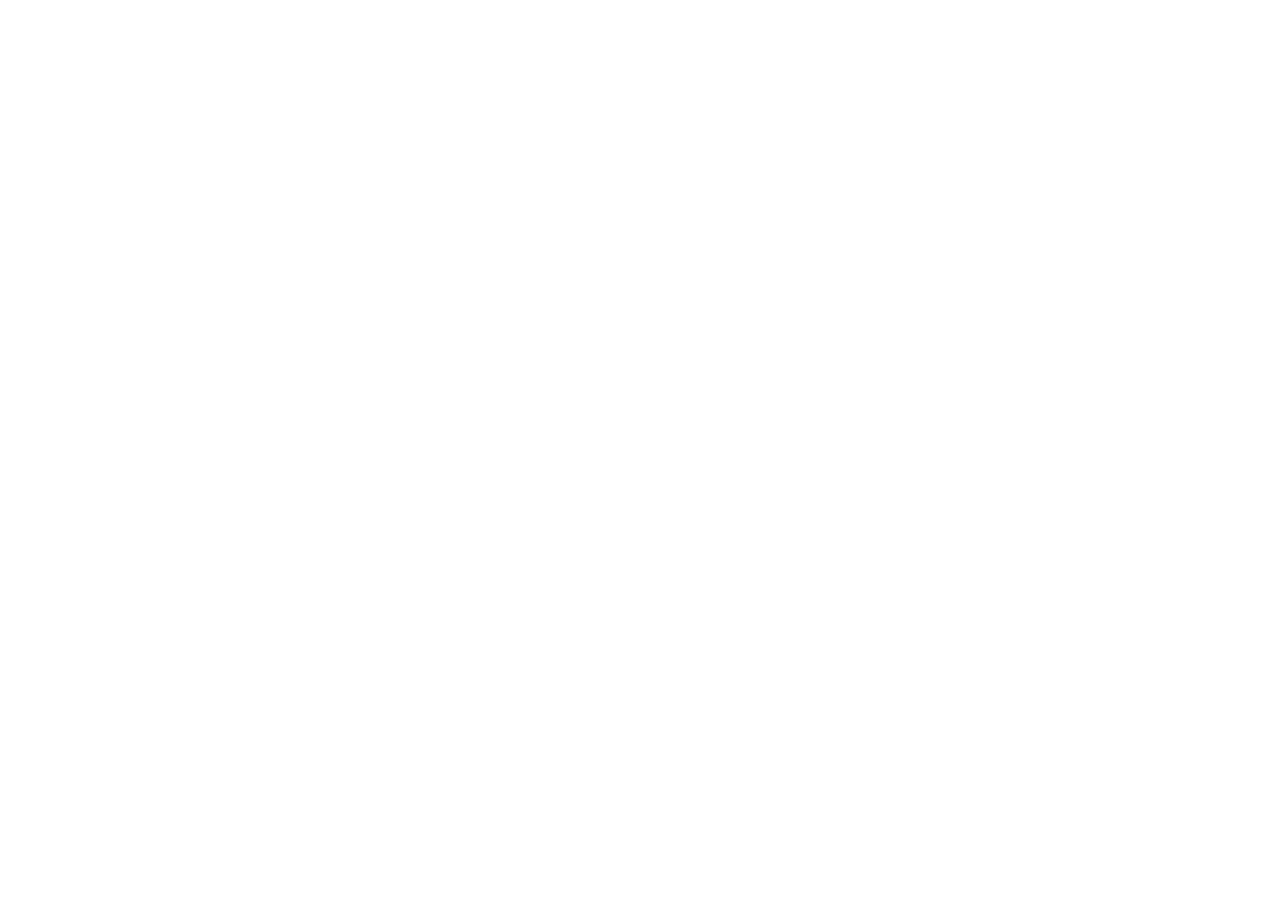
==== contact.html @ 822ce835 "initial site files" ====
<!DOCTYPE html>
<html>
<head>
    <meta charset="utf-8" />
    <meta http-equiv="X-UA-Compatible" content="IE=edge">
    <title>Contact</title>
    <meta name="viewport" content="width=device-width, initial-scale=1">
    <link rel="stylesheet" type="text/css" media="screen" href="./assets/css/style.css" />
    <script src="main.js"></script>
</head>
<body>
    
</body>
</html>
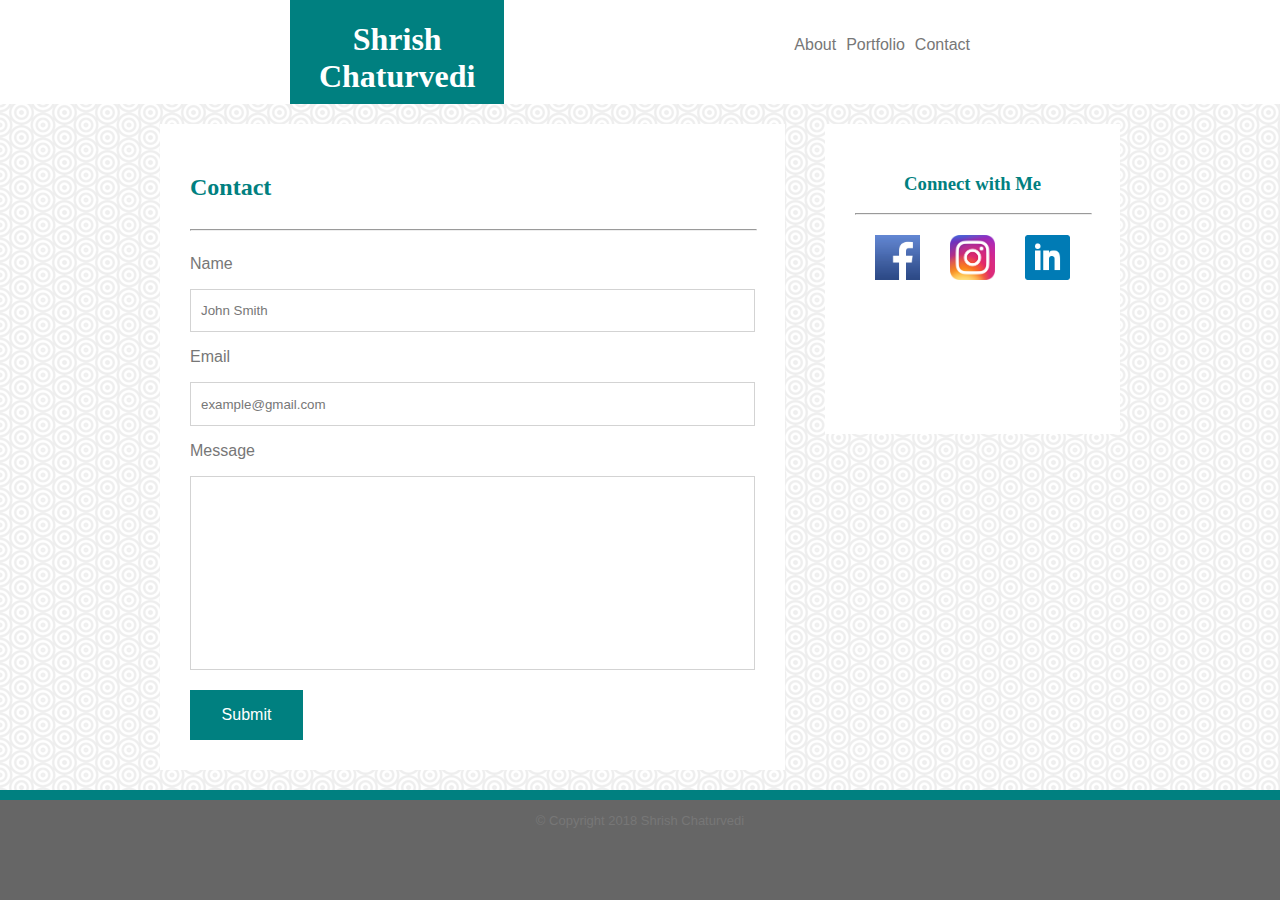
==== commit 91a3b901: "mostly done" ====
--- a/contact.html
+++ b/contact.html
@@ -1,14 +1,77 @@
 <!DOCTYPE html>
 <html>
+
 <head>
     <meta charset="utf-8" />
     <meta http-equiv="X-UA-Compatible" content="IE=edge">
-    <title>Contact</title>
+    <title>Shrish Chaturvedi</title>
     <meta name="viewport" content="width=device-width, initial-scale=1">
     <link rel="stylesheet" type="text/css" media="screen" href="./assets/css/style.css" />
     <script src="main.js"></script>
 </head>
+
 <body>
-    
+    <div class="main">
+        <div class="header">
+            <div class="logo">
+                <h1>Shrish Chaturvedi</h1>
+            </div>
+            <div class="links">
+                <div class="about">
+                    <p>About</p>
+                </div>
+                <div class="portfolio">
+                    <p>Portfolio</p>
+                </div>
+                <div class="contact">
+                    <p>Contact</p>
+                </div>
+            </div>
+
+        </div>
+
+        <div class="content">
+            <div class="forms">
+                <h2>Contact</h2>
+                <hr>
+                <p>Name</p>
+                <div class="formbox_1">
+                    <p>John Smith</p>
+                </div>
+                <p>Email</p>
+                <div class="formbox_1">
+                    <p>example@gmail.com</p>
+                </div>
+                <p>Message</p>
+                <div class="formbox_2">
+                </div>
+                <div class="submit">
+                    <p>Submit</p>
+                </div>
+            </div>
+            <div class="sidebar">
+                <h3>Connect with Me</h3>
+                <hr>
+                <div class="sidebar_logos">
+                    <div class="connectlogos">
+                        <img src="./assets/images/fb.jpg" alt="facebook" style="width:45px;height:45px;">
+                    </div>
+                    <div class="connectlogos">
+                        <img src="./assets/images/insta.png" alt="insta" style="width:45px;height:45px;">
+                    </div>
+                    <div class="connectlogos">
+                        <img src="./assets/images/linkedin.png" alt="linkedin" style="width:45px;height:45px;">
+                    </div>
+                </div>
+                <!-- <img class="connectlogos" src="./assets/images/stack.svg" alt="stack" style="width:25px;height:25px;"> -->
+
+            </div>
+        </div>
+
+        <div class="footer">
+            <p>&copy; Copyright 2018 Shrish Chaturvedi</p>
+        </div>
+    </div>
 </body>
+
 </html>--- a/assets/css/style.css
+++ b/assets/css/style.css
@@ -0,0 +1,196 @@
+h1, h2, h3 {
+    font-family: Georgia, 'Times New Roman', Times, serif;
+    /* color: teal; */
+}
+
+h2, h3 {
+    color: teal;
+}
+
+hr {
+width: 100%;
+}
+
+html, body {
+    width: 100%;
+    height: 100%;
+    margin: 0;
+  }
+
+.main {
+    display: flex;
+    flex-direction: column;
+    /* border: 1px solid red; */
+    background-image: url("./../images/dimension.png");
+    align-items: center;
+    height: 100%;
+    font-family: Arial, Helvetica, sans-serif;
+    color: #777777;
+    /* padding: 0.25em; */
+    /* margin: 0.40em; */
+ }
+
+.header {
+    display: flex;
+    flex-direction: row;
+    /* align-content: space-between; */
+    justify-content: space-between;
+    flex-grow: 1;
+    /* font-family: Arial, Helvetica, sans-serif; */
+    background-color: #ffffff;
+    vertical-align: middle;
+    height: 40px;
+    width: 100%;
+     /* width: 960px; */
+    /* border: 5px solid #cccccc; */
+}
+
+.logo {
+    background-color: teal;
+    color: white;
+    /* font-family: Georgia, 'Times New Roman', Times, serif; */
+    /* padding: 2px; */
+    width: 400px;
+    margin-left: 290px;
+    margin-right: 270px;
+    text-align: center;
+    vertical-align: middle;
+    padding: -25px;
+    }
+
+/* .about, .portfolio, .contact {
+    flex: 2;
+   align-self: center;
+    text-align: center;
+      
+} */
+
+.links {
+    display: flex;
+    flex-direction: row;
+    justify-content: space-between;
+    /* align-content: flex-end; */
+    flex-grow: 2;
+    width: 270px;
+    padding: 15px;
+    margin-right: 290px;
+}
+
+
+.about, .portfolio, .contact {
+    margin: 1px solid gray;
+    padding: 5px;
+}
+
+.about:hover, .portfolio:hover, .contact:hover {
+    background-color:lightseagreen;
+    color: #ffffff;
+}
+
+.content {
+    display: flex;
+    flex-direction: row;
+    flex-grow: 3;
+    /* border: 1px solid red;    */
+    /* color: teal; */
+    width: 960px;
+    justify-content: space-between;
+    margin: 20px;
+
+}
+
+.maincontent {
+    background-color: #ffffff;
+    width: 650px;
+    padding: 30px;
+    margin-right: 40px;
+}
+
+.submit:hover {
+    background-color: lightseagreen;
+}
+
+.myimage {
+    float: left;
+    margin-right: 20px;
+    margin-top: 10px;
+}
+
+.portfolios {
+    display: flex;
+    flex-direction: row;
+    /* justify-content: space-between; */
+    flex-wrap: wrap;
+}
+
+.port {
+    padding: 5px;
+}
+
+.port:hover {
+    background-color: lightseagreen;
+    padding: 5px;
+}
+
+.forms {
+    display: flex;
+    flex-direction: column;
+    background-color: #ffffff;
+    width: 650px;
+    padding: 30px;
+    margin-right: 40px;
+}
+
+.formbox_1, .formbox_2 {
+    border: 1px solid lightgrey;
+    font-size: smaller;
+    padding-left: 10px;
+ }
+
+.formbox_2 {
+    flex-grow: 2;
+    height: 50%;
+}
+
+.submit {
+    background-color: teal;
+    color: #ffffff;
+    margin-top: 20px;
+    width: 20%;
+    text-align: center;
+}
+
+.sidebar {
+    /* display: flex;
+    flex-direction: row; */
+    /* border: 1px solid red; */
+    background-color: #ffffff;
+    width: 270px;
+    padding: 30px;
+    height: 250px;
+    text-align: center;
+}
+
+.sidebar_logos {
+    display: flex;
+    flex-direction: row;
+    justify-content: space-between;
+    margin: 20px;
+}
+
+.connectlogos:hover {
+    padding: 3px;
+    background-color: lightseagreen;
+}
+
+.footer {
+    background-color: #666666;
+    text-align: center;
+    font-family: Arial, Helvetica, sans-serif;
+    color: #777777;
+    font-size: small;
+    width: 100%;
+    height: 100px;  
+    border-top: 10px solid teal;
+}
+
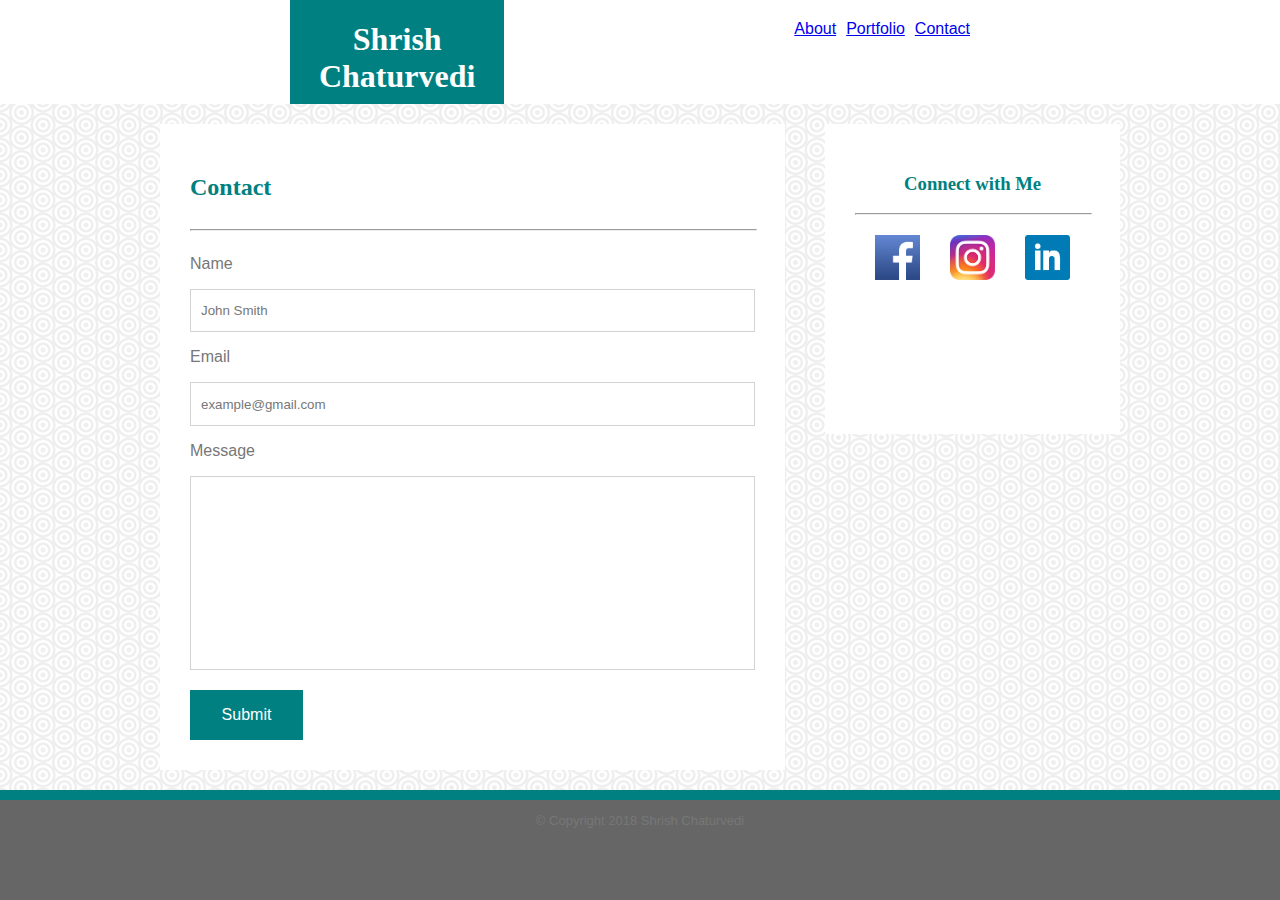
==== commit d73bdc45: "final2" ====
--- a/contact.html
+++ b/contact.html
@@ -18,13 +18,13 @@
             </div>
             <div class="links">
                 <div class="about">
-                    <p>About</p>
+                    <a href="./index.html">About</a>
                 </div>
                 <div class="portfolio">
-                    <p>Portfolio</p>
+                    <a href="./portfolio.html">Portfolio</a>
                 </div>
                 <div class="contact">
-                    <p>Contact</p>
+                    <a href="./contact.html">Contact</a>
                 </div>
             </div>
 
--- a/assets/css/style.css
+++ b/assets/css/style.css
@@ -104,6 +104,7 @@
     width: 650px;
     padding: 30px;
     margin-right: 40px;
+    text-align: justify;
 }
 
 .submit:hover {
@@ -125,12 +126,15 @@
 
 .port {
     padding: 5px;
+
 }
 
 .port:hover {
     background-color: lightseagreen;
     padding: 5px;
-}
+    
+}
+
 
 .forms {
     display: flex;
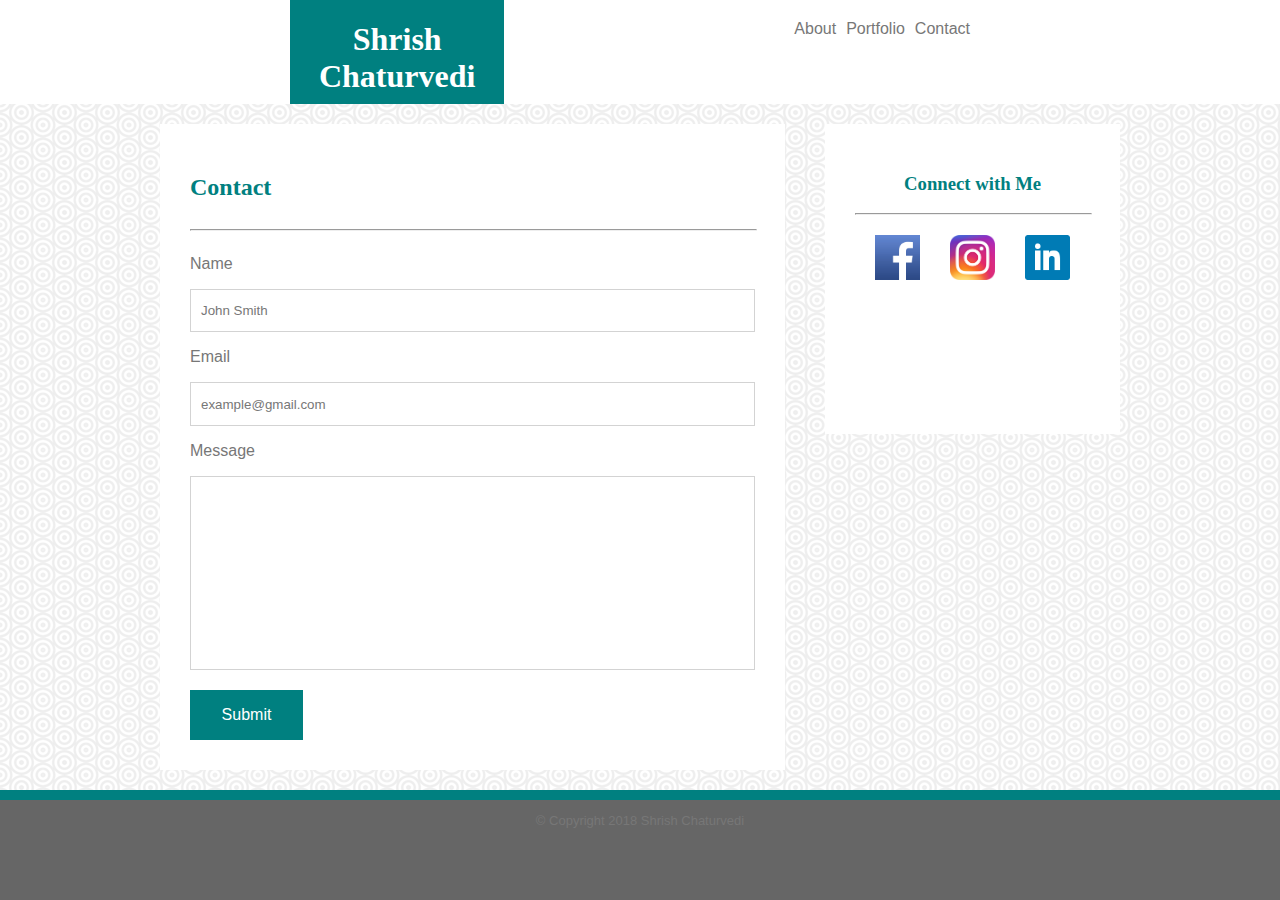
==== commit 78f0cf4b: "final3" ====
--- a/contact.html
+++ b/contact.html
@@ -18,13 +18,13 @@
             </div>
             <div class="links">
                 <div class="about">
-                    <a href="./index.html">About</a>
+                    <a style="text-decoration:none" href="./index.html">About</a>
                 </div>
                 <div class="portfolio">
-                    <a href="./portfolio.html">Portfolio</a>
+                    <a style="text-decoration:none" href="./portfolio.html">Portfolio</a>
                 </div>
                 <div class="contact">
-                    <a href="./contact.html">Contact</a>
+                    <a style="text-decoration:none" href="./contact.html">Contact</a>
                 </div>
             </div>
 
--- a/assets/css/style.css
+++ b/assets/css/style.css
@@ -9,6 +9,10 @@
 
 hr {
 width: 100%;
+}
+
+a {
+    color: #777777;
 }
 
 html, body {
